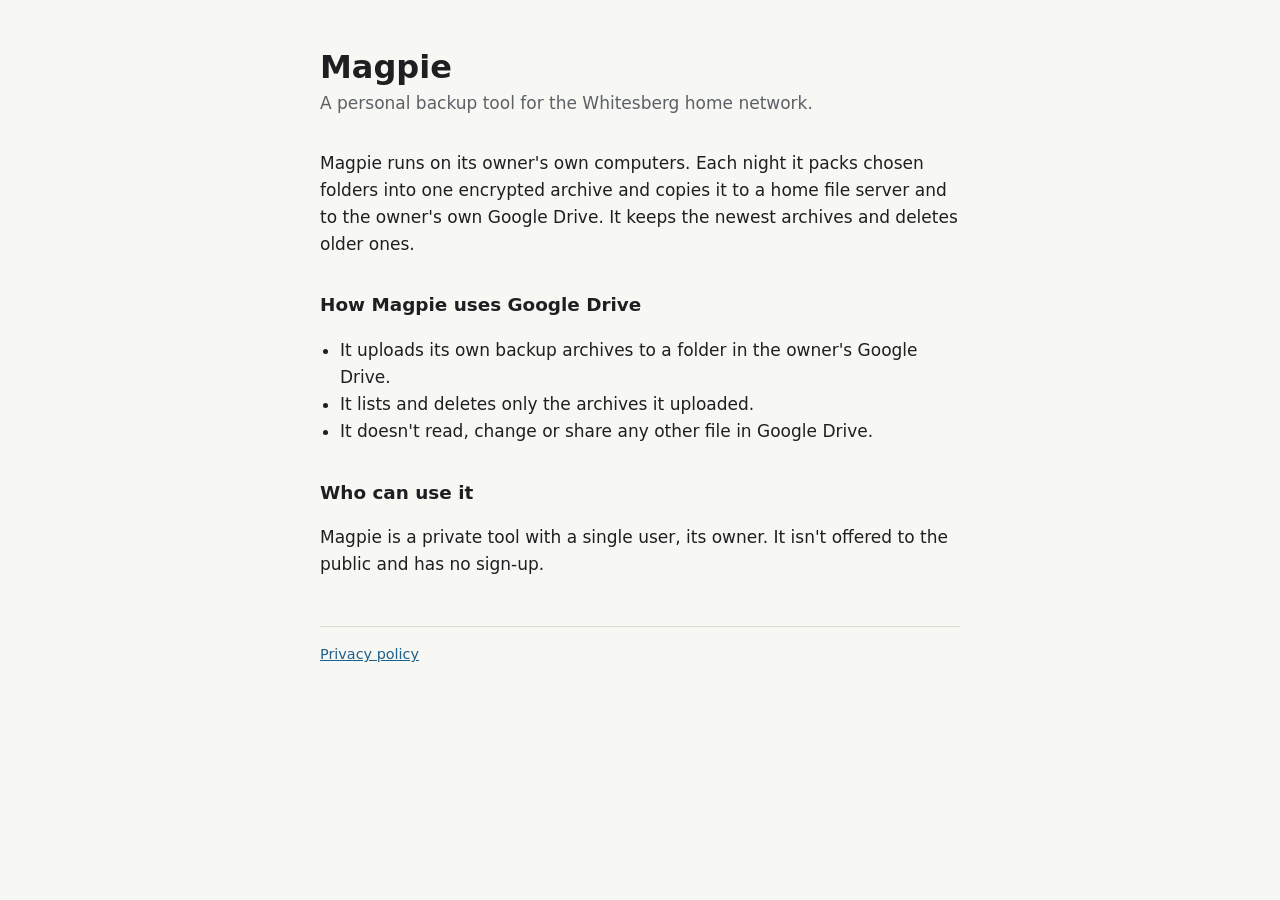
==== site/index.html @ 406e962e "Add the Magpie site and its deploy to the magpie VM Home page and privacy policy for the Magpie Goog" ====
<!doctype html>
<html lang="en">
<head>
  <meta charset="utf-8">
  <meta name="viewport" content="width=device-width, initial-scale=1">
  <meta name="robots" content="noindex">
  <title>Magpie</title>
  <link rel="stylesheet" href="styles.css">
</head>
<body>
<main>
  <h1>Magpie</h1>
  <p class="tag">A personal backup tool for the Whitesberg home network.</p>

  <p>Magpie runs on its owner's own computers. Each night it packs chosen folders into one encrypted archive
     and copies it to a home file server and to the owner's own Google Drive. It keeps the newest archives
     and deletes older ones.</p>

  <h2>How Magpie uses Google Drive</h2>
  <ul>
    <li>It uploads its own backup archives to a folder in the owner's Google Drive.</li>
    <li>It lists and deletes only the archives it uploaded.</li>
    <li>It doesn't read, change or share any other file in Google Drive.</li>
  </ul>

  <h2>Who can use it</h2>
  <p>Magpie is a private tool with a single user, its owner. It isn't offered to the public and has no sign-up.</p>

  <footer><a href="privacy.html">Privacy policy</a></footer>
</main>
</body>
</html>
---- site/styles.css ----
:root { --bg: #f7f7f4; --fg: #1d1f21; --muted: #5c6166; --accent: #1f5f8b; --line: #d9d9d2; }
@media (prefers-color-scheme: dark) {
  :root { --bg: #16181a; --fg: #e8e8e4; --muted: #a0a5aa; --accent: #7fb8de; --line: #33373b; }
}
* { box-sizing: border-box; }
body { margin: 0; background: var(--bg); color: var(--fg);
  font: 17px/1.6 system-ui, -apple-system, "Segoe UI", Roboto, sans-serif; }
main { max-width: 42rem; margin: 0 auto; padding: 3rem 1rem 4rem; }
h1 { font-size: 2rem; line-height: 1.2; margin: 0 0 .25rem; }
h2 { font-size: 1.15rem; margin: 2rem 0 .5rem; }
.tag { color: var(--muted); margin: 0 0 2rem; }
a { color: var(--accent); }
ul { padding-left: 1.25rem; }
footer { margin-top: 3rem; padding-top: 1rem; border-top: 1px solid var(--line); color: var(--muted); font-size: .9rem; }
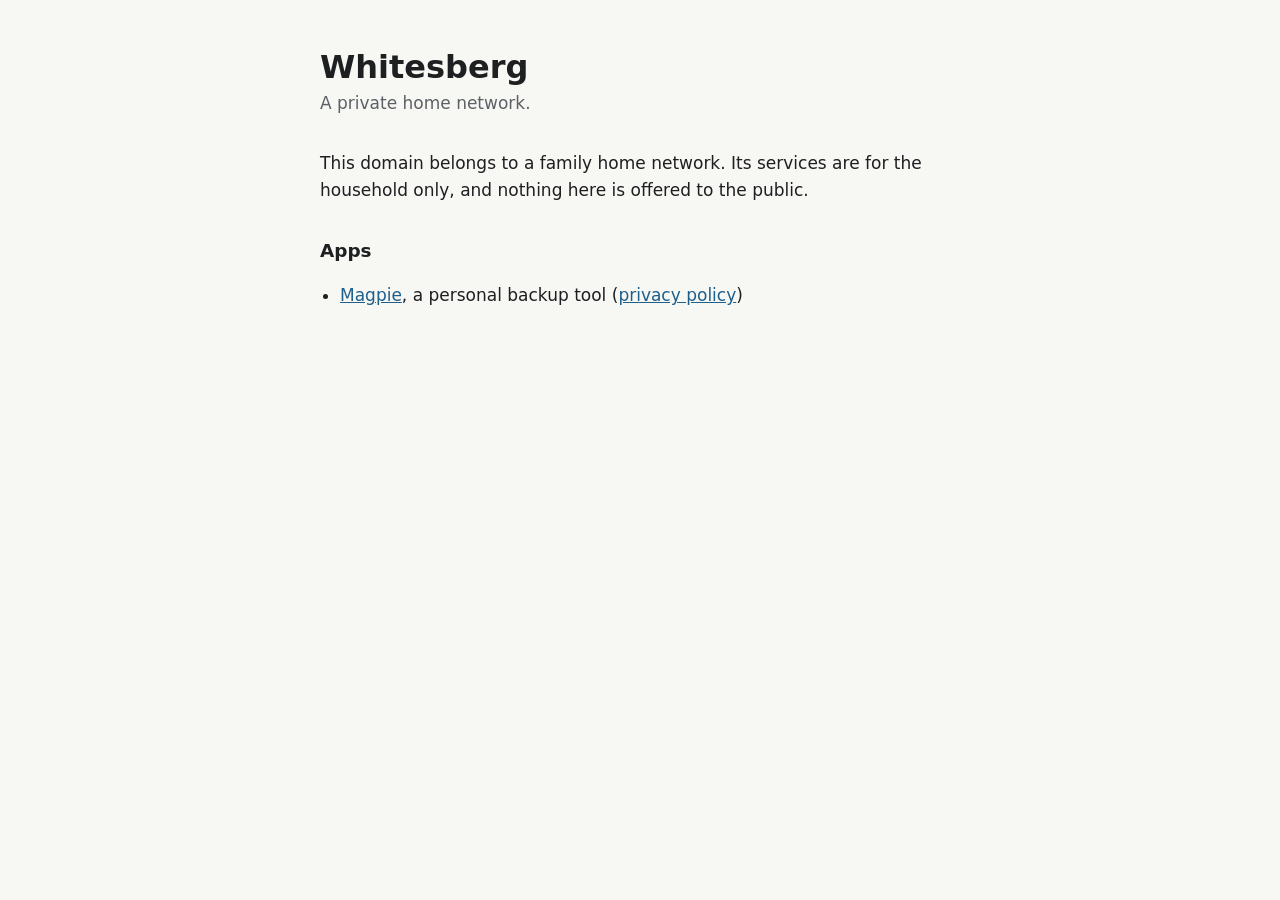
==== commit 8e0c3f91: "Serve the site publicly as whitesberg.net through a Cloudflare tunnel - site/ gains a Whitesberg lan" ====
--- a/site/index.html
+++ b/site/index.html
@@ -4,29 +4,22 @@
   <meta charset="utf-8">
   <meta name="viewport" content="width=device-width, initial-scale=1">
   <meta name="robots" content="noindex">
-  <title>Magpie</title>
+  <title>Whitesberg</title>
   <link rel="stylesheet" href="styles.css">
 </head>
 <body>
 <main>
-  <h1>Magpie</h1>
-  <p class="tag">A personal backup tool for the Whitesberg home network.</p>
+  <h1>Whitesberg</h1>
+  <p class="tag">A private home network.</p>
 
-  <p>Magpie runs on its owner's own computers. Each night it packs chosen folders into one encrypted archive
-     and copies it to a home file server and to the owner's own Google Drive. It keeps the newest archives
-     and deletes older ones.</p>
+  <p>This domain belongs to a family home network. Its services are for the household only, and nothing here
+     is offered to the public.</p>
 
-  <h2>How Magpie uses Google Drive</h2>
+  <h2>Apps</h2>
   <ul>
-    <li>It uploads its own backup archives to a folder in the owner's Google Drive.</li>
-    <li>It lists and deletes only the archives it uploaded.</li>
-    <li>It doesn't read, change or share any other file in Google Drive.</li>
+    <li><a href="magpie/">Magpie</a>, a personal backup tool
+        (<a href="magpie/privacy.html">privacy policy</a>)</li>
   </ul>
-
-  <h2>Who can use it</h2>
-  <p>Magpie is a private tool with a single user, its owner. It isn't offered to the public and has no sign-up.</p>
-
-  <footer><a href="privacy.html">Privacy policy</a></footer>
 </main>
 </body>
 </html>
